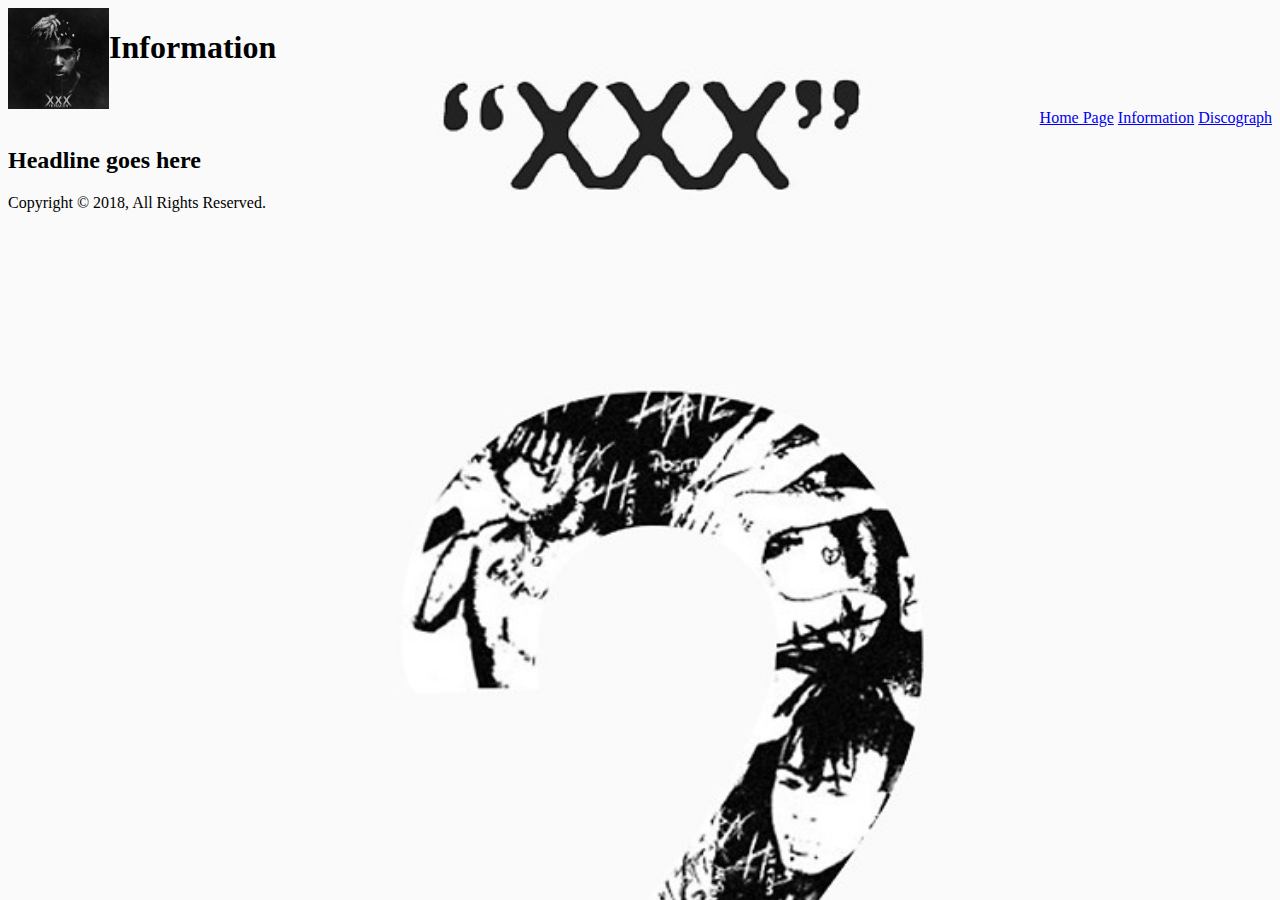
==== index2.html @ 438dda2a "update" ====
<!DOCTYPE html>
<html>
    <head>
        <title>XXXtentacion Eportfolio</title>
        <link href='http://fonts.googleapis.com/css?family=Open+Sans:300italic,300,600,800' rel='stylesheet' type='text/css'>
        <link rel="stylesheet" type="text/css" href="style2.css">
    </head>
    <body>
        <header>
             <div class="logo">
                <img src="xxx_photos/oldhair.jpeg">
                 <h1>Information</h1>
            </div>
            <nav class="topnav" style="clear:both">
                <a href="final.html">Home Page</a>
                <a href="index2.html">Information</a>
                <a href="index3.html">Discograph</a>
            </nav>
        </header>
        <div class="section1">

            <h2>Headline goes here</h2>
        </div>
        <footer>
            Copyright &copy; 2018, All Rights Reserved.
        </footer>
    </body>
</html>
---- style2.css ----
img{
	height: 8%;
	width: 8%;
	float: left;
}
h1{
	text-align: center;
	float: left;
}

h2 style {
	text-align: center;
}
body {
	background-image: url("XXXwhite.jpg");
	background-repeat: no-repeat;
	background-attachment: fixed;
	background-size: cover;
}
nav {
	text-align: right;
}
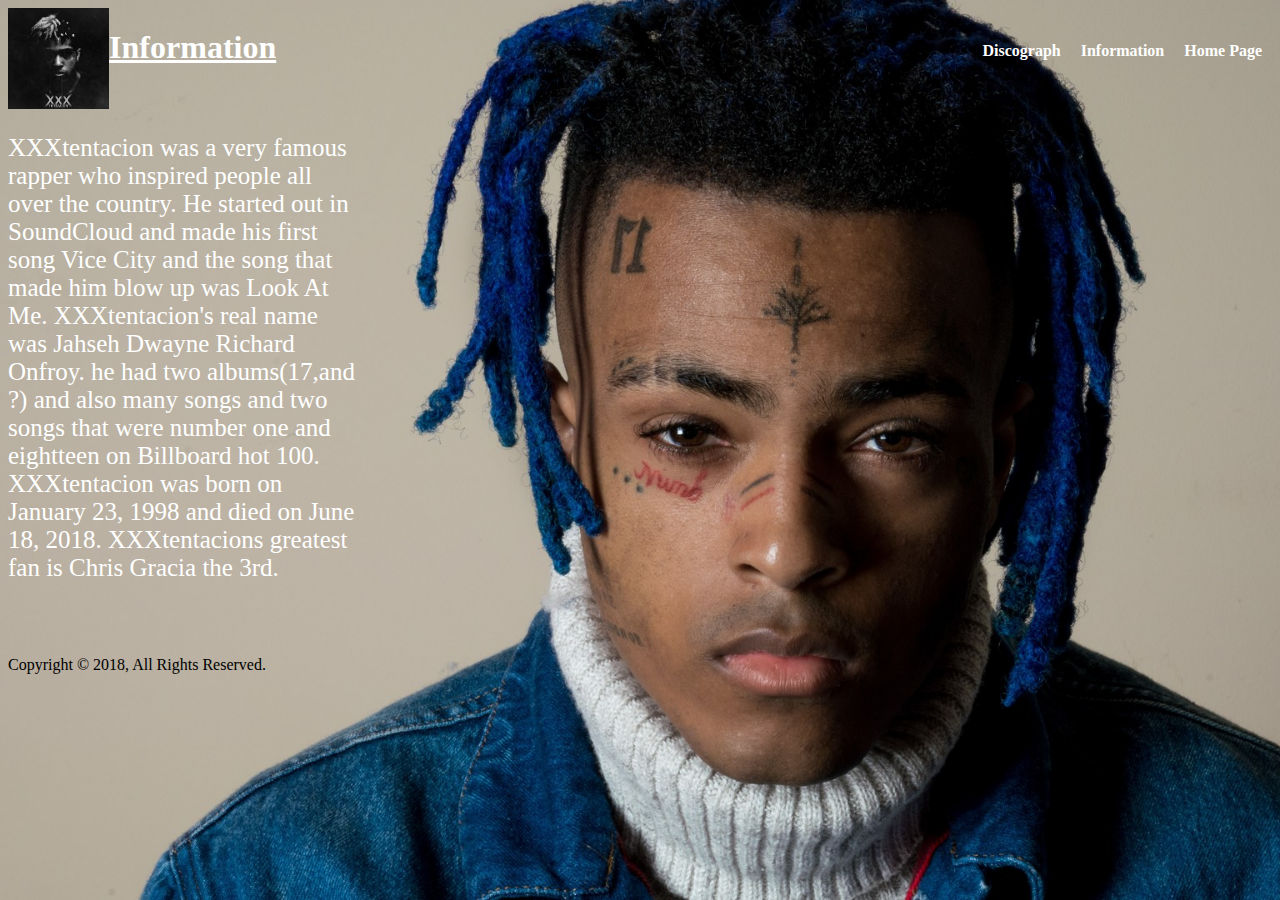
==== commit 85c316f6: "update" ====
--- a/index2.html
+++ b/index2.html
@@ -11,7 +11,7 @@
                 <img src="xxx_photos/oldhair.jpeg">
                  <h1>Information</h1>
             </div>
-            <nav class="topnav" style="clear:both">
+            <nav class="topnav">
                 <a href="final.html">Home Page</a>
                 <a href="index2.html">Information</a>
                 <a href="index3.html">Discograph</a>
@@ -19,7 +19,7 @@
         </header>
         <div class="section1">
 
-            <h2>Headline goes here</h2>
+            <p>XXXtentacion was a very famous rapper who inspired people all over the country. He started out in SoundCloud and made his first song Vice City and the song that made him blow up was Look At Me. XXXtentacion's real name was Jahseh Dwayne Richard Onfroy. he had two albums(17,and ?) and also many songs and two songs that were number one and eightteen on Billboard hot 100. XXXtentacion was born on January 23, 1998 and died on June 18, 2018. XXXtentacions greatest fan is Chris Gracia the 3rd.</p>
         </div>
         <footer>
             Copyright &copy; 2018, All Rights Reserved.
--- a/style2.css
+++ b/style2.css
@@ -6,17 +6,83 @@
 h1{
 	text-align: center;
 	float: left;
+	color: white;
+	text-decoration: underline;
 }
 
 h2 style {
 	text-align: center;
 }
 body {
-	background-image: url("XXXwhite.jpg");
+	background-image: url("xxxtentacionblue.jpg");
 	background-repeat: no-repeat;
 	background-attachment: fixed;
 	background-size: cover;
 }
 nav {
 	text-align: right;
-}+}
+.bluehair{
+
+	 transition: transform .2s;
+	text-align: center;
+	margin: 110px 170px;
+}
+
+.bluehair:hover{
+	 transform: scale(6.0) translate(40px, 55px);
+
+}
+.seventeenA:hover{
+	transform: scale(6.0) translate(-40px, 55px);
+}
+.seventeenA{
+	transition: transform .2s;
+	text-align: center;
+	margin-top: 110px;
+	margin-right: 170px;
+}
+.textcenter{
+	clear: both;
+
+}
+.topnav a:hovor {
+	text-decoration: none;
+	color:yellow;
+	background-color: black;
+}
+.topnav a{
+	text-decoration: none;
+	color: black;
+	padding:10px;
+	font-weight: 600;
+	float: right;
+	color: white;
+}
+.topnav{
+	padding: 24px 0px;
+	text-align: left;
+}
+.clear{
+	clear:both;
+}
+footer{
+	margin-top: 600px;
+}
+.seventeenA{
+	float: right;
+}
+p{
+	color: white;
+	float: left;
+
+}
+h2{
+	float: left;
+	color: white;
+}
+.section1 {
+	width: 350px;
+	font-size: 25px;
+}
+
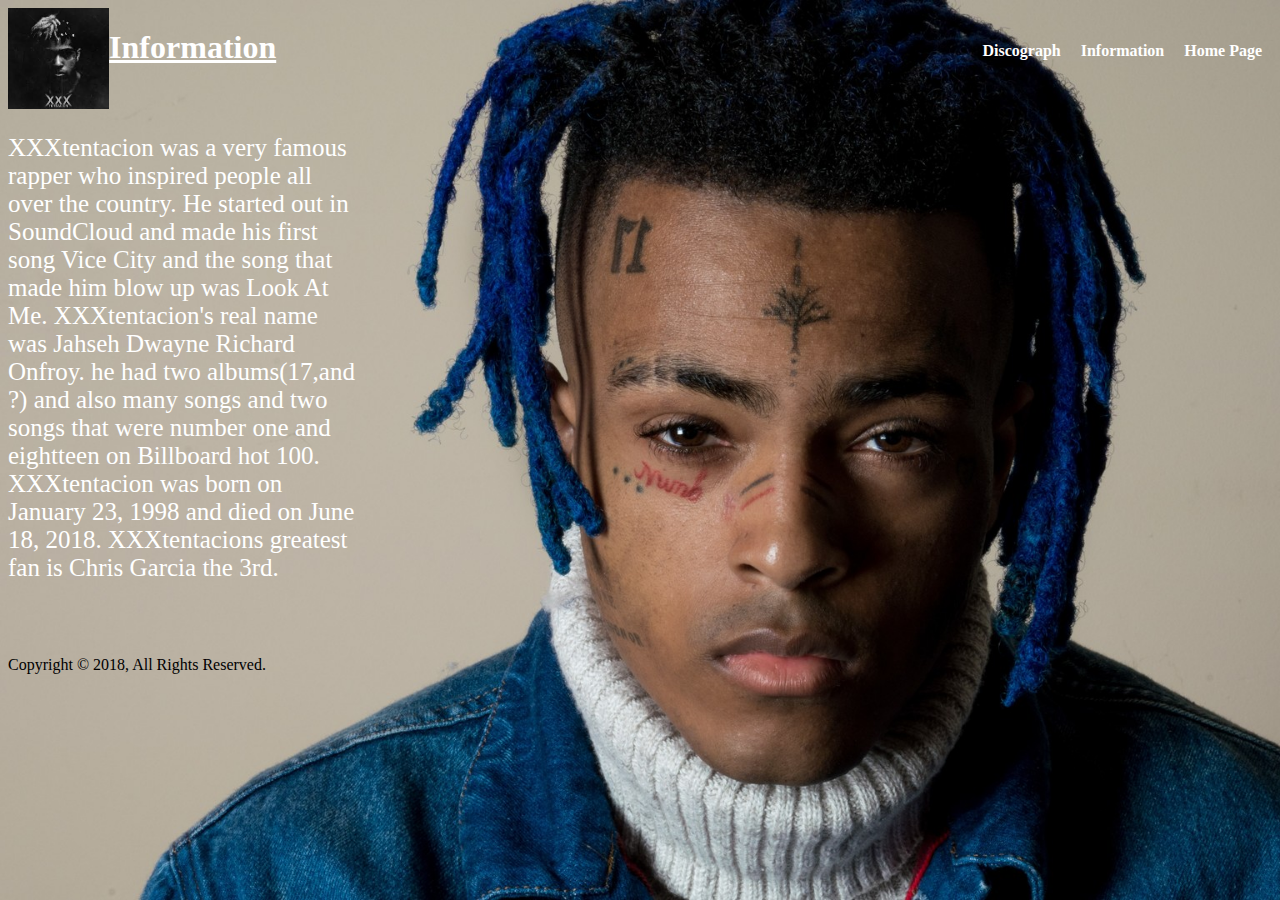
==== commit 3442c612: "update" ====
--- a/index2.html
+++ b/index2.html
@@ -19,7 +19,7 @@
         </header>
         <div class="section1">
 
-            <p>XXXtentacion was a very famous rapper who inspired people all over the country. He started out in SoundCloud and made his first song Vice City and the song that made him blow up was Look At Me. XXXtentacion's real name was Jahseh Dwayne Richard Onfroy. he had two albums(17,and ?) and also many songs and two songs that were number one and eightteen on Billboard hot 100. XXXtentacion was born on January 23, 1998 and died on June 18, 2018. XXXtentacions greatest fan is Chris Gracia the 3rd.</p>
+            <p>XXXtentacion was a very famous rapper who inspired people all over the country. He started out in SoundCloud and made his first song Vice City and the song that made him blow up was Look At Me. XXXtentacion's real name was Jahseh Dwayne Richard Onfroy. he had two albums(17,and ?) and also many songs and two songs that were number one and eightteen on Billboard hot 100. XXXtentacion was born on January 23, 1998 and died on June 18, 2018. XXXtentacions greatest fan is Chris Garcia the 3rd.</p>
         </div>
         <footer>
             Copyright &copy; 2018, All Rights Reserved.
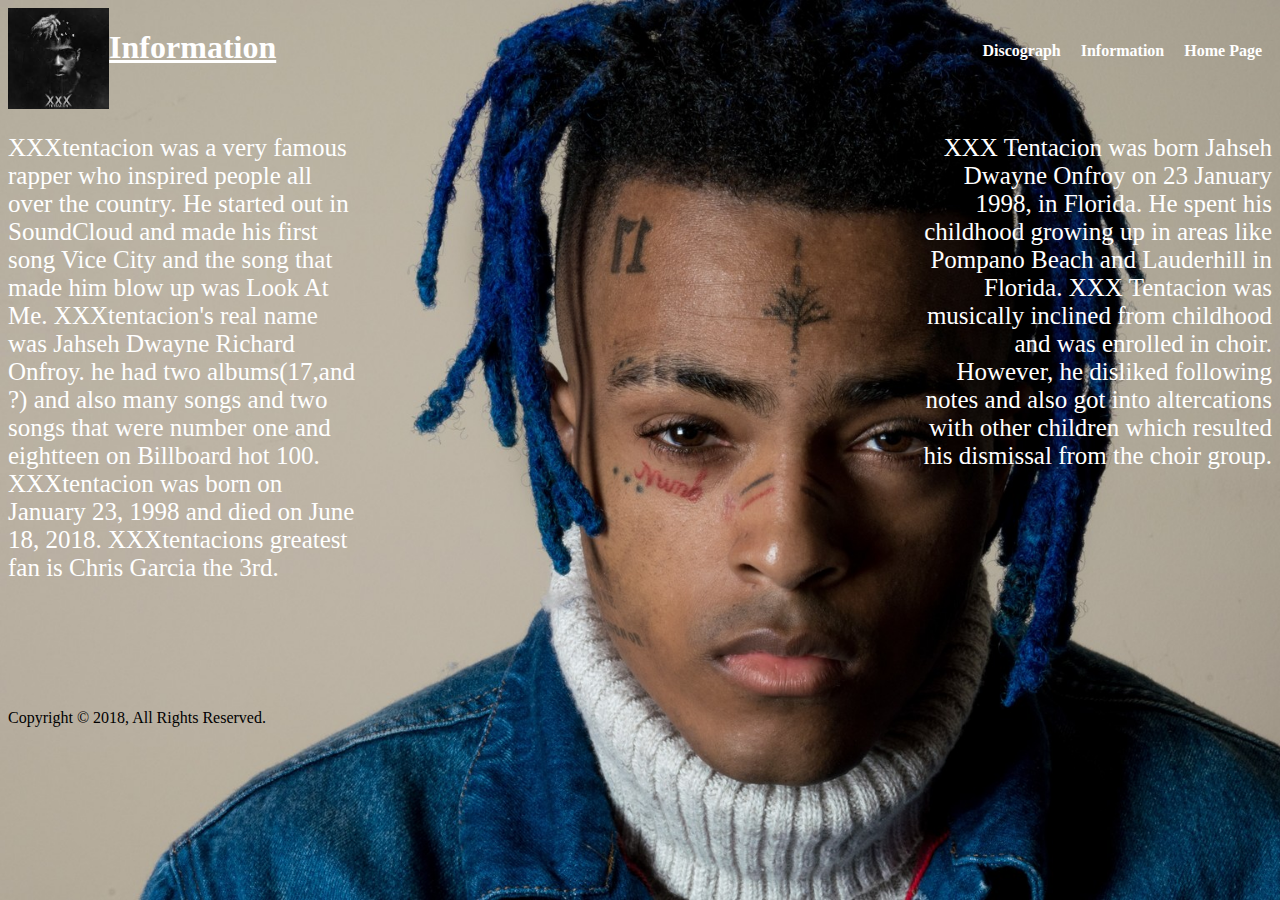
==== commit 299c7b15: "update" ====
--- a/index2.html
+++ b/index2.html
@@ -1,7 +1,7 @@
 <!DOCTYPE html>
 <html>
     <head>
-        <title>XXXtentacion Eportfolio</title>
+        <title>XXXtentacion Information</title>
         <link href='http://fonts.googleapis.com/css?family=Open+Sans:300italic,300,600,800' rel='stylesheet' type='text/css'>
         <link rel="stylesheet" type="text/css" href="style2.css">
     </head>
@@ -19,8 +19,12 @@
         </header>
         <div class="section1">
 
-            <p>XXXtentacion was a very famous rapper who inspired people all over the country. He started out in SoundCloud and made his first song Vice City and the song that made him blow up was Look At Me. XXXtentacion's real name was Jahseh Dwayne Richard Onfroy. he had two albums(17,and ?) and also many songs and two songs that were number one and eightteen on Billboard hot 100. XXXtentacion was born on January 23, 1998 and died on June 18, 2018. XXXtentacions greatest fan is Chris Garcia the 3rd.</p>
+            <p class="paragraph1">XXXtentacion was a very famous rapper who inspired people all over the country. He started out in SoundCloud and made his first song Vice City and the song that made him blow up was Look At Me. XXXtentacion's real name was Jahseh Dwayne Richard Onfroy. he had two albums(17,and ?) and also many songs and two songs that were number one and eightteen on Billboard hot 100. XXXtentacion was born on January 23, 1998 and died on June 18, 2018. XXXtentacions greatest fan is Chris Garcia the 3rd.</p>
+
+            <p class="paragraph2">XXX Tentacion was born Jahseh Dwayne Onfroy on 23 January 1998, in Florida. He spent his childhood growing up in areas like Pompano Beach and Lauderhill in Florida. XXX Tentacion was musically inclined from childhood and was enrolled in choir. However, he disliked following notes and also got into altercations with other children which resulted his dismissal from the choir group.</p>
+
         </div>
+
         <footer>
             Copyright &copy; 2018, All Rights Reserved.
         </footer>
--- a/style2.css
+++ b/style2.css
@@ -74,15 +74,25 @@
 }
 p{
 	color: white;
+
+}
+
+.paragraph1{
 	float: left;
-
+	width: 350px;
+}
+.paragraph2{
+	float: right;
+	width: 350px;
+	text-align: -webkit-right;
 }
 h2{
 	float: left;
 	color: white;
 }
 .section1 {
-	width: 350px;
+	clear:both;
 	font-size: 25px;
+
 }
 
